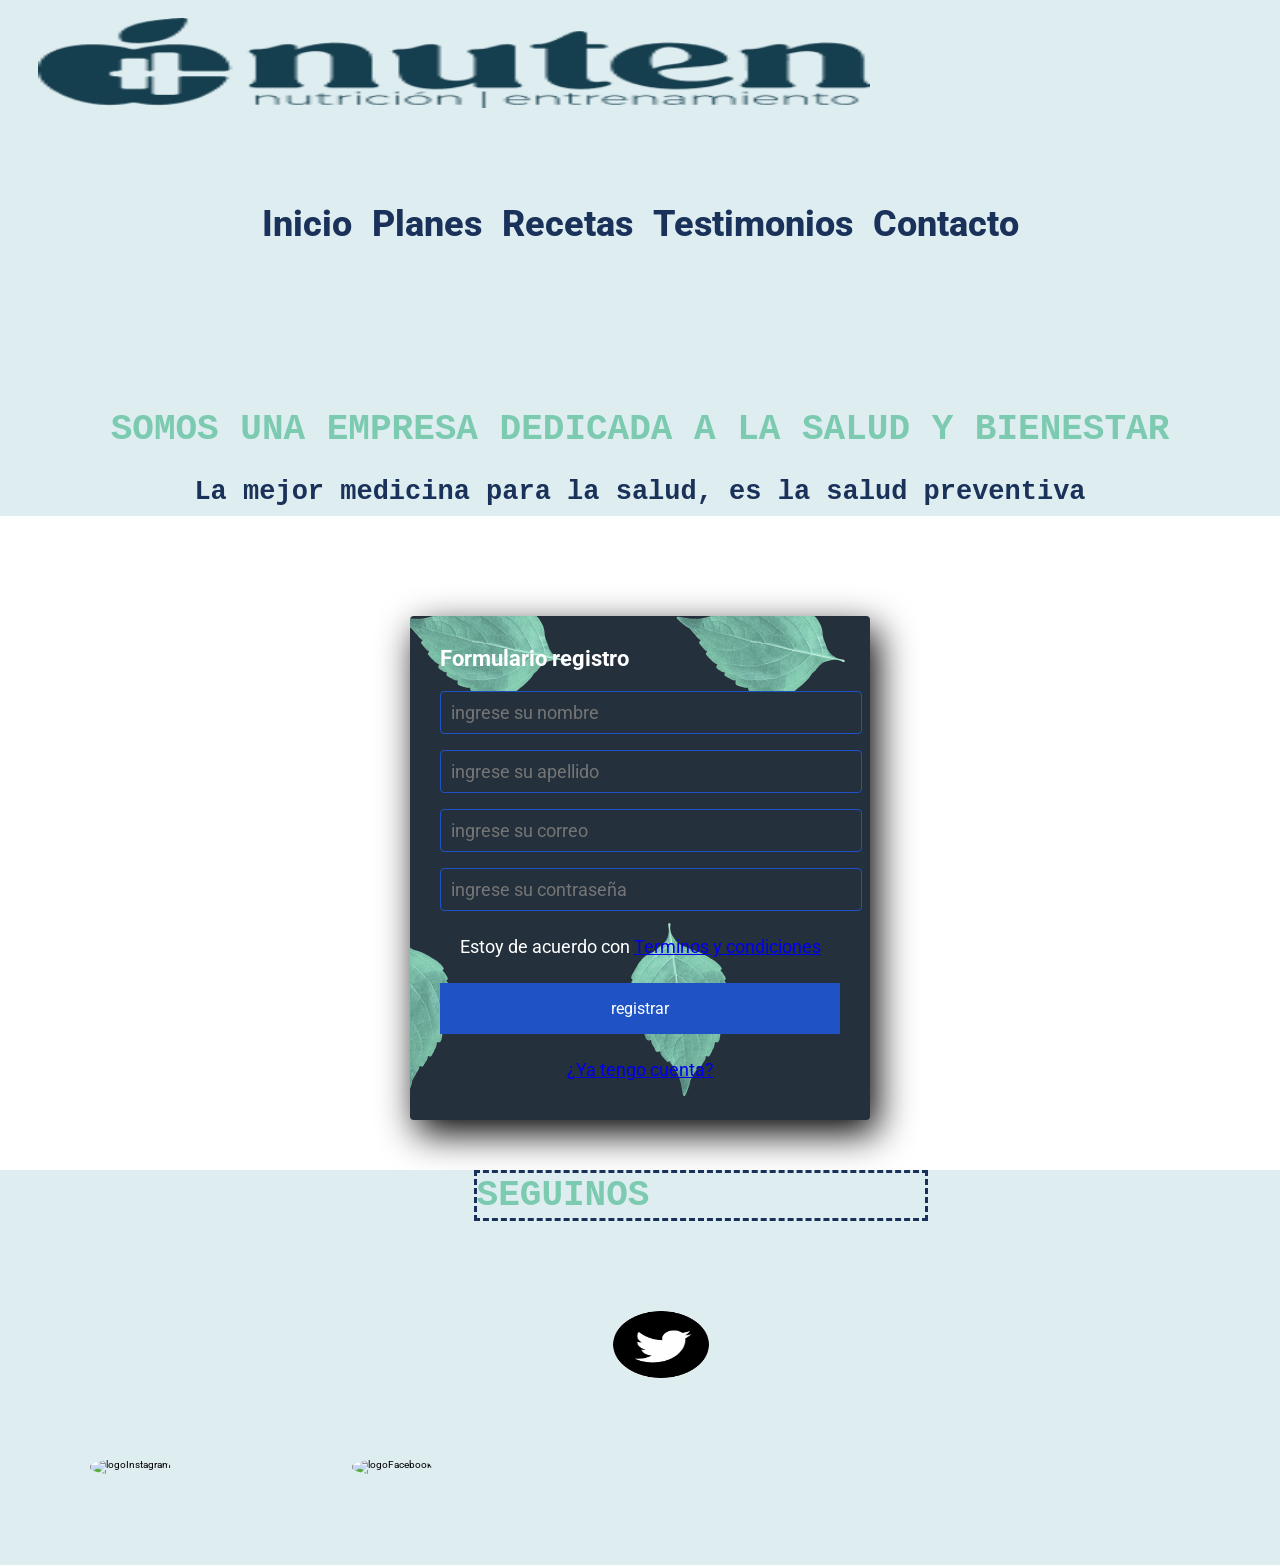
==== pages/contacto.html @ b76f07ed "primer comitt, crear repo en git hub" ====
<!DOCTYPE html> 
<html>
    <head>
        <meta charset="UTF-8">
        <meta name="viewport" content="width=device-width, initial-scale=1.0">
        <title>Nutrición y Deporte</title>
        <!-- <link href="https://cdn.jsdelivr.net/npm/bootstrap@5.1.3/dist/css/bootstrap.min.css" rel="stylesheet" integrity="sha384-1BmE4kWBq78iYhFldvKuhfTAU6auU8tT94WrHftjDbrCEXSU1oBoqyl2QvZ6jIW3" crossorigin="anonymous"> -->
        <link rel="stylesheet" href="../css/styles.css">
    </head>
    <body>
        <div class="">
            <header class="">
            <nav class="">
                <img src="../images/logo.png" alt="logoHeader"
                class="">
                <ul>
                    <li><a href="../index.html">Inicio</a></li>
                    <li><a href="planes.html">Planes</a></li>
                    <li><a href="recetas.html">Recetas</a> </li>
                    <li><a href="nosotros.html">Testimonios</a> </li>
                    <li><a href="contacto.html">Contacto</a> </li>
                </ul>
            </nav>  
            <div class="">
                <h2 class="">SOMOS UNA EMPRESA DEDICADA A LA SALUD Y BIENESTAR</h2>
                <h3>La mejor medicina para la salud, es la salud preventiva</h3>
            </div>   
            </header>  
        </div>
        <section class="form-register">
            <h4>Formulario registro</h4>
            <input class="controls" type="text" name="nombres" id="nombres" placeholder="ingrese su nombre">
            <input class="controls" type="text" name="apellidos" id="apellidos" placeholder="ingrese su apellido">
            <input class="controls" type="email" name="correo" id="correo" placeholder="ingrese su correo">
            <input class="controls" type="password" name="correo" id="correo" placeholder="ingrese su contraseña">
            <p>Estoy de acuerdo con <a href="#">Terminos y condiciones</a></p>
            <input class="botons" type="submit" value="registrar">
            <p><a href="#">¿Ya tengo cuenta?</a></p>
        </section>
            
        
        <footer class="">
            <h2>SEGUINOS</h2>
            <img src="https://thumbs.dreamstime.com/b/icono-de-instagram-logo-medios-sociales-elemento-vector-populares-logos-iconos-vectores-para-la-compa%C3%B1%C3%ADa-web-internet-blog-170743662.jpg" alt="logoInstagram">
            <img src="https://encrypted-tbn0.gstatic.com/images?q=tbn:ANd9GcRAZPsuda5TfzVIIKMs_QpTtxdLWzVCEX_OpvkOnmx1VExEdUcve9t_dYX1232pP3oRFLM&usqp=CAU" alt="logoFacebook">
            <img src="[data-uri]" alt="logoTwitter">
        </footer>
    </div>
    <!-- <script src="https://cdn.jsdelivr.net/npm/bootstrap@5.1.3/dist/js/bootstrap.bundle.min.js" integrity="sha384-ka7Sk0Gln4gmtz2MlQnikT1wXgYsOg+OMhuP+IlRH9sENBO0LRn5q+8nbTov4+1p" crossorigin="anonymous"></script> -->
</body>
</html>
---- css/styles.css ----
@import url('https://fonts.googleapis.com/css2?family=Roboto:ital,wght@1,300&display=swap');

*{
    margin: 0;
    padding: 0;
    font-family: 'Roboto', sans-serif;
}
.gridContenedor{
    max-height: 100vh;
    max-width: 100vw;
    display: grid;
    grid-template-columns: 1fr;
    grid-template-rows: repeat(3, 1fr);
    grid-template-areas:"header" "main" "footer";
    overflow-x:hidden;
}
.gridContenedor *
    {max-height: 100vh;
    max-width: 100vw;
    text-align: center;

}

.gridHeader{
    grid-area: "header";
}
.gridMain{
    grid-area: "main";
}
.gridFooter{
    grid-area: "Footer";
}
html{
    font-size:62.5%;
    }
    /* .contenedorHeader{ */
    
header{
    background-color: #DEEDF0;
   
   
    
}
nav{
    background-color: #DEEDF0;
    padding: 2vh 3vw;
    padding-bottom: 10%;
}
    nav img{
        width: 65vw;
        height: 10vh;
        border-radius: 1vh;
    }
    nav ul{
        list-style: none;
        margin-top: 7%;
        text-align: center;
        
    }
        nav ul li{
            display: inline-flex;
            align-items: center;
        }
            nav ul li a {
                text-decoration: none;
                color: #1a315a;
                font-size: 4vh;
                font-weight: 800;
                padding: 1vh;
            }
    header h2{
        font-family: 'Roboto Mono', monospace;
        text-align: center;
        font-size: 4vh;
        font-weight: 600;
        color: rgb(124, 202, 176);
        padding: 3vh 2vw;
    }  
    header h3{
        text-align: center;
        font-size: 3vh;
        font-weight: 600;
        color: #1a315a;
        font-family: 'Roboto Mono', monospace;
        padding-bottom: 1vh;
        margin: 0%;
}      
            /*acá termina el header y la nav */
            /* acá comienza el main */
main{
    background-image:url(https://previews.123rf.com/images/romastudio/romastudio1603/romastudio160300062/52848975-la-alimentaci%C3%B3n-saludable-fondo-fotograf%C3%ADa-de-estudio-de-diferentes-frutas-y-verduras-en-el-contexto.jpg);
    background-repeat: no-repeat;
    background-size: 100% 100%;
    margin: 0%
    
}
#h2Main{
    color: #1a315a;
    text-align: center;
    font-weight: 100;
    padding: 1vh 15vw;
    border-radius: 3vh;
    border-style:dashed;
    border-color:#1a315a;    
    height: 1;
    width: 32vw    
}
.conteiner{
    width: 100%;
    max-width: 100vw;
    height: 100%;
    display: flex;
    flex-wrap: wrap;
    justify-content: space-evenly;
    margin: 3vh 3vw;
    margin-left:0;
    padding: 2vh 2vw;
}
.conteiner .card{
    display: flex;
    flex-direction: column;
    width: 31vw;
    height: 43vh;
    /* border-radius: ; */
    box-shadow: 0 2px 2px rgba(0, 0, 0, 0,2);
    overflow: hidden;
    margin: 5vw;
    text-align: center;
    transition: all 0.25s;
}
.card{
    width: 75vw;
    height: 50vh;
}
.conteiner .card:hover{
    transform: translateY(-15px);
    box-shadow: 0 12vh 16vw rgba(0, 0, 0, 0,2);
}
.conteiner .card img{
    width: 25vw;
    height: 20vh;
}
.conteiner .card h3{
    background-color: salmon  ;
    border-radius: 1vw;
    font-size: 2vh;
    color: aliceblue;
    margin-top: 1;
    margin-bottom: 4vh;
    padding: 1vh;
    max-height: 25vh;
    max-width: 22.75vw;
    padding: 1vh 
}
/* acá termina el main */
/* acá empieza el footer */
footer{
    background-color: #DEEDF0;
    
}
footer img{
    width: 7.5vw;
    height: 7.5vh;
    padding: 7vw;
    border-radius: 100%;
    margin-left: 29,5vw;
    display: inline;
}
footer h2{
    font-size: 4vh;
    color:  rgb(124, 202, 176);
    font-family: 'Roboto Mono', monospace;
    display: block;
    margin-left: 37vw; 
    justify-content: center;
    align-content: center;
    border-style: dashed;
    border-color: #1a315a;
    padding: 1,5vw;
    height: 5vh;
    width: 35vw
}
/* acá termina el footer */
/* acá empieza el css de recetas */
section{
    background-image: url(../images/imagenfondorecetas.png);
    background-position: 100% 100%;
}
.recetas{
    width: 100%;
    max-width: 12vw;
    height: 100%;
    display: flex;
    flex-wrap: wrap;
    justify-content: space-evenly;
    margin: 3vh 3vw;
    margin-left: 10%;
    padding: 2vh;
}
.recetas .platos{
    width: 320px;
    height: 500px;
    border-radius: 8px;
    box-shadow: 0 2px 2px rgba(0, 0, 0, 0,2);
    overflow: hidden;
    margin: 20px;
    text-align: center;
    transition: all 0.25s;
}
.recetas .platos:hover{
    transform: translateY(-15px);
    box-shadow: 0 12px 16px rgba(0, 0, 0, 0,2);
}
.recetas .platos img{
    width: 300px;
    height: 275px;
    border-style: solid; 
    border-color: #DEEDF0;
    border-width: 10px;
    
}
.recetas .platos h2{
    background-color: #DEEDF0;
    /* border-radius: px; */
    font-size: 200%;
    font-weight: 30%;
    color: #F29A74;
    margin-top: 0;
    height: 65px;
    padding: 0px;
}
div p{
    color: #1a315a;
    font-size: 20px;
    font-weight: 25%;
}
button{
    color: white;
    font-weight: 400;
    font-size: 15px;
    border-radius: 20%;
    border-color: #E6acad;
    background-color: #E6acad;
    height: 5%;
    width: 20%;
    margin-top: 15px;
    }
    /* aca temrina recetas */
    /* aca empieza el css de formulario */

.form-register{
    width: 400px;
    background-color: #24303c;
    padding: 30px;
    margin: auto;
    margin-bottom: 50px;
    margin-top: 100px;
    border-radius: 4px;
    color:white; 
    box-shadow: 7px 13px 37px #000;
}
.form-register h4{
    font-size: 22px;
    margin-bottom: 20px;
    
}
.controls{
    width: 100%;
    background-color: #24303c;
    padding: 10px;
    border-radius: 4px;
    margin-bottom: 16px;
    border: 1px solid #1f53c5;
    font-size: 18px;
}
.form-register p{
    height: 40px;
    text-align: center;
    font-size: 18px;
    line-height: 40px;
}
.form-register a:hover {
    color: white;
    text-decoration: rgb(124, 202, 176);
}
.form-register .botons{
    width: 100%;
    background-color: #1f53c5;
    border: none;
    padding: 16px;
    color: white;
    margin: 16px 0;
    font-size: 16px;
}
/* acá termina el css de formulario */
/* acá empieza el css de page planes */
.planes{
    background-image: url(https://nuten.es/wp-content/uploads/2021/09/hojas-2-1.png);
    background-repeat: no-repeat;
    background-position: 0px 0px;
    width: 100%;
    max-width: 1000px;
    height: 100%;
    display: flex;
    flex-wrap: wrap;
    justify-content: center;
    margin: 30px 50px;
    margin-left: 10%;
    padding: 20px;
}
.planes .tarjetas{
    width: 200px;
    height: 750px;
    border-radius: 8px;
    box-shadow: 0 2px 2px rgba(0, 0, 0, 0,2);
    overflow: hidden;
    margin: 20px;
    text-align: center;
    transition: all 0.25s;
    
}
.planes .tarjetas:hover{
    transform: translateY(-15px);
    box-shadow: 0 12px 16px rgba(0, 0, 0, 0,2);
}
#funcion{ 
    justify-content: center;
    padding-left: 35%;
    margin-right: 0%;
    font-size: 50px;
}
.tarjetas h2{
    border-radius: 100px 100px;
    width: 60px ;
    color: #1a315a;
    background-color: #E6acad;
    font-size: 40px;
    margin-left: 35%;
    margin-bottom: 15px;
}
/* ac termina el css de planes */
/* acá empieza el css de nosotros.html */
.invitacion{
    font-size: 30px;
    color: #1a315a;
    text-align: center;
    background-color: #DEEDF0;
    font-weight: 50px;

}
#descripcion{
    text-align: center;
    max-width: 70%;
    padding-left: 15%;
    font-weight: 15%;
    font-size: 30px;
    padding-top: 20px;
}
.compañeros{
    text-align: center;
    color: #F29A74;
    font-size: 25px;
    font-weight: 50%;
    padding: 30px;
}
.equipo{
    color: #1a315a;
    font-size: 40px;
    font-weight:bolder;
    padding-left: 20px;
    padding-bottom: 20%;
}

.conteinerConocenos{
    display: block;
    max-width: 100%;
    padding-bottom: 30px;
}
.conteinerConocenos img{
    display: flex;
    max-width: 500px;
}
.presentacion{
    max-width: 80%;
    display: flex;
    padding-bottom: 5%;
}
.presentacion img{
    float: right;
}
.presentacion1{
    max-width: 80%;
    display: flex;
}
.cartaPresentacion{
    max-width: 80%;
    
}
    .cartaPresentacion h2{
        border-radius: 8px;
        border-style: dotted;
        border-color: #1a315a;
        font-size: 30px;
        margin: 15px;
        margin-right: 35%;
        padding: 15px;
        border-width: 8px;
        text-align: center;
        color: white;
        background-color: #1a315a;
    }
    .cartaPresentacion p{
        padding-left: 25%;
        font-size: 20px;
    }
    .cartaPresentacion ul{
        padding-left: 25%;
        padding-top: 10px;
        font-size: 20px;
    }
    #NatyLuis{
        margin-left: 50%;
        margin-right: 0;
    }
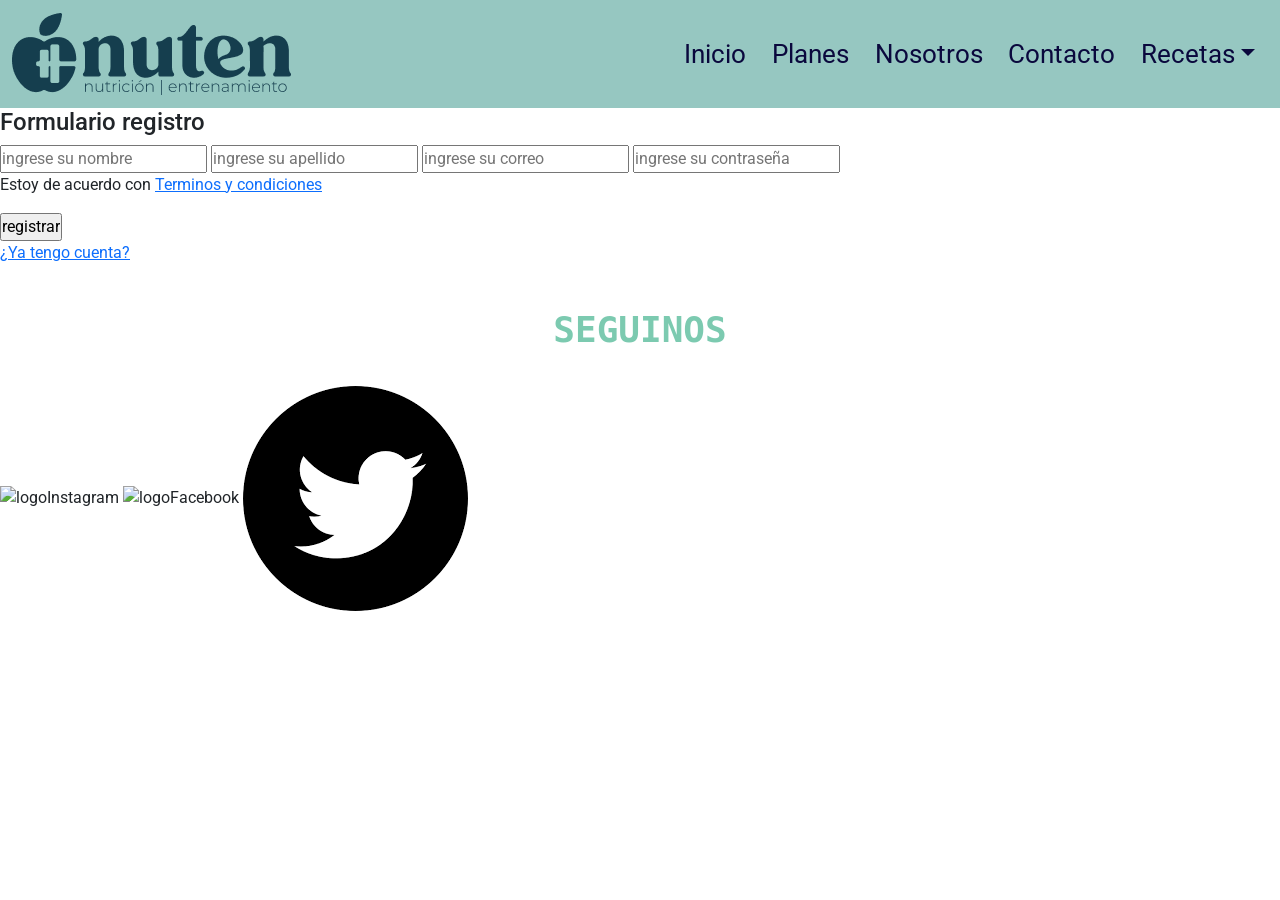
==== commit 8201bfa8: "desafio de bootstraps" ====
--- a/pages/contacto.html
+++ b/pages/contacto.html
@@ -4,27 +4,46 @@
         <meta charset="UTF-8">
         <meta name="viewport" content="width=device-width, initial-scale=1.0">
         <title>Nutrición y Deporte</title>
-        <!-- <link href="https://cdn.jsdelivr.net/npm/bootstrap@5.1.3/dist/css/bootstrap.min.css" rel="stylesheet" integrity="sha384-1BmE4kWBq78iYhFldvKuhfTAU6auU8tT94WrHftjDbrCEXSU1oBoqyl2QvZ6jIW3" crossorigin="anonymous"> -->
+        <link href="https://cdn.jsdelivr.net/npm/bootstrap@5.0.2/dist/css/bootstrap.min.css" rel="stylesheet" integrity="sha384-EVSTQN3/azprG1Anm3QDgpJLIm9Nao0Yz1ztcQTwFspd3yD65VohhpuuCOmLASjC" crossorigin="anonymous">
         <link rel="stylesheet" href="../css/styles.css">
     </head>
-    <body>
-        <div class="">
+    <body class="w-100">
+        <div class="w-100">
             <header class="">
-            <nav class="">
-                <img src="../images/logo.png" alt="logoHeader"
-                class="">
-                <ul>
-                    <li><a href="../index.html">Inicio</a></li>
-                    <li><a href="planes.html">Planes</a></li>
-                    <li><a href="recetas.html">Recetas</a> </li>
-                    <li><a href="nosotros.html">Testimonios</a> </li>
-                    <li><a href="contacto.html">Contacto</a> </li>
-                </ul>
-            </nav>  
-            <div class="">
-                <h2 class="">SOMOS UNA EMPRESA DEDICADA A LA SALUD Y BIENESTAR</h2>
-                <h3>La mejor medicina para la salud, es la salud preventiva</h3>
-            </div>   
+                <nav class="navbar navbar-expand-lg navbar-light mi-navbar ">
+                    <div class="container-fluid sticky-top">
+                        <a class="navbar-brand" href="../index.html">
+                            <img src="../images/logo.png" alt="logodelapagina">
+                        </a>
+                        <button class="navbar-toggler" type="button" data-bs-toggle="collapse" data-bs-target="#navbarSupportedContent" aria-controls="navbarSupportedContent" aria-expanded="false" aria-label="Toggle navigation">
+                            <span class="navbar-toggler-icon"></span>
+                        </button>
+                        <div class="collapse navbar-collapse" id="navbarSupportedContent">
+                            <ul class="navbar-nav ms-auto mi-navbar">
+                                <li class="nav-item">
+                                    <a class="mi-li" aria-current="page" href="../index.html">Inicio</a>
+                                </li>
+                                <li class="nav-item">
+                                    <a class="mi-li" id="bot-a" href="../pages/planes.html">Planes</a>
+                                </li>
+                                <li class="nav-item">
+                                    <a class="mi-li" href="../pages/nosotros.html">Nosotros</a>
+                                </li>
+                                <li class="nav-item">
+                                    <a class="mi-li" href="../pages/contacto.html">Contacto</a>
+                                </li>
+                                <li class="nav-item dropdown">
+                                    <a class="mi-li dropdown-toggle" href="../pages/recetas.html" id="navbarDropdown" role="button" data-bs-toggle="dropdown" aria-expanded="false">Recetas</a>
+                                    <ul class="dropdown-menu" aria-labelledby="navbarDropdown">
+                                        <li><a class="dropdown-item" href="#">Meriendas</a></li>
+                                        <li><a class="dropdown-item" href="#">Almuerzos</a></li>
+                                        <li><a class="dropdown-item" href="#">Cena</a></li>
+                                    </ul>
+                                </li>    
+                            </ul>
+                        </div>
+                    </div>
+                </nav>        
             </header>  
         </div>
         <section class="form-register">
--- a/css/styles.css
+++ b/css/styles.css
@@ -5,422 +5,93 @@
     padding: 0;
     font-family: 'Roboto', sans-serif;
 }
-.gridContenedor{
-    max-height: 100vh;
-    max-width: 100vw;
-    display: grid;
-    grid-template-columns: 1fr;
-    grid-template-rows: repeat(3, 1fr);
-    grid-template-areas:"header" "main" "footer";
-    overflow-x:hidden;
+/* acá empieza la nav */
+.mi-navbar{
+    background-color: #96C7C1;
 }
-.gridContenedor *
-    {max-height: 100vh;
-    max-width: 100vw;
-    text-align: center;
-
+.mi-li{
+    font-size: 2vw;
+    color: #0a083d;
+    text-decoration: none;
+    padding: 1vw;
 }
-
-.gridHeader{
-    grid-area: "header";
+/* acá termina la nav */
+/* acá empieza el main */
+.fondo-index{
+    background-image:url(https://img.freepik.com/foto-gratis/almuerzo-saludable-llevar-empacado-lonchera_1220-4541.jpg?w=2000);
+    background-repeat: none;
+    background-size: 100%;
 }
-.gridMain{
-    grid-area: "main";
-}
-.gridFooter{
-    grid-area: "Footer";
-}
-html{
-    font-size:62.5%;
-    }
-    /* .contenedorHeader{ */
-    
-header{
-    background-color: #DEEDF0;
-   
-   
-    
-}
-nav{
-    background-color: #DEEDF0;
-    padding: 2vh 3vw;
-    padding-bottom: 10%;
-}
-    nav img{
-        width: 65vw;
-        height: 10vh;
-        border-radius: 1vh;
-    }
-    nav ul{
-        list-style: none;
-        margin-top: 7%;
-        text-align: center;
-        
-    }
-        nav ul li{
-            display: inline-flex;
-            align-items: center;
-        }
-            nav ul li a {
-                text-decoration: none;
-                color: #1a315a;
-                font-size: 4vh;
-                font-weight: 800;
-                padding: 1vh;
-            }
-    header h2{
-        font-family: 'Roboto Mono', monospace;
-        text-align: center;
-        font-size: 4vh;
-        font-weight: 600;
-        color: rgb(124, 202, 176);
-        padding: 3vh 2vw;
-    }  
-    header h3{
-        text-align: center;
-        font-size: 3vh;
-        font-weight: 600;
-        color: #1a315a;
-        font-family: 'Roboto Mono', monospace;
-        padding-bottom: 1vh;
-        margin: 0%;
-}      
-            /*acá termina el header y la nav */
-            /* acá comienza el main */
-main{
-    background-image:url(https://previews.123rf.com/images/romastudio/romastudio1603/romastudio160300062/52848975-la-alimentaci%C3%B3n-saludable-fondo-fotograf%C3%ADa-de-estudio-de-diferentes-frutas-y-verduras-en-el-contexto.jpg);
-    background-repeat: no-repeat;
-    background-size: 100% 100%;
-    margin: 0%
-    
-}
-#h2Main{
+h1{
+    display: flex;
+    justify-content: center;
     color: #1a315a;
     text-align: center;
-    font-weight: 100;
+    font-weight: 600;
     padding: 1vh 15vw;
     border-radius: 3vh;
     border-style:dashed;
     border-color:#1a315a;    
-    height: 1;
-    width: 32vw    
+    height: 100%;
+    width: 25%;
+    font-size: 100%;    
 }
-.conteiner{
-    width: 100%;
-    max-width: 100vw;
-    height: 100%;
+
+h2{
+    font-family: 'Roboto Mono', monospace;
+    text-align: center;
+    font-size: 4vh;
+    font-weight: 600;
+    color: rgb(124, 202, 176);
+    padding: 3vh 2vw;
+}  
+h3{
+    text-align: center;
+    font-size: 3vh;
+    font-weight: 600;
+    color: #1a315a;
+    font-family: 'Roboto Mono', monospace;
+    padding-bottom: 1vh;
+    margin: 0%; 
+}      
+
+/* acá temrina el main */
+/* acá empieza las cards */
+.h3-card{
     display: flex;
-    flex-wrap: wrap;
-    justify-content: space-evenly;
-    margin: 3vh 3vw;
-    margin-left:0;
-    padding: 2vh 2vw;
+    text-align: center;
+    border: none;
+    background-color: #f7cf2f;
+    justify-content: center;
+    font-weight: bold;
+    color: white;
+    height: 15vh;
 }
-.conteiner .card{
+.h3-card1{
     display: flex;
-    flex-direction: column;
-    width: 31vw;
-    height: 43vh;
-    /* border-radius: ; */
-    box-shadow: 0 2px 2px rgba(0, 0, 0, 0,2);
-    overflow: hidden;
-    margin: 5vw;
     text-align: center;
-    transition: all 0.25s;
+    border: none;
+    background-color: #FF7F3F;
+    justify-content: center;
+    font-weight: bold;
+    color: white;
+    height: 15vh;
 }
-.card{
-    width: 75vw;
-    height: 50vh;
-}
-.conteiner .card:hover{
+.cards-index:hover{
     transform: translateY(-15px);
     box-shadow: 0 12vh 16vw rgba(0, 0, 0, 0,2);
 }
-.conteiner .card img{
-    width: 25vw;
-    height: 20vh;
+/* acá termina las cards */
+/* acá empieza el footer */
+.fondo-footer{
+   background-color: #96C7C1;
 }
-.conteiner .card h3{
-    background-color: salmon  ;
-    border-radius: 1vw;
-    font-size: 2vh;
-    color: aliceblue;
-    margin-top: 1;
-    margin-bottom: 4vh;
-    padding: 1vh;
-    max-height: 25vh;
-    max-width: 22.75vw;
-    padding: 1vh 
-}
-/* acá termina el main */
-/* acá empieza el footer */
-footer{
-    background-color: #DEEDF0;
-    
-}
-footer img{
-    width: 7.5vw;
-    height: 7.5vh;
-    padding: 7vw;
-    border-radius: 100%;
-    margin-left: 29,5vw;
-    display: inline;
-}
-footer h2{
-    font-size: 4vh;
-    color:  rgb(124, 202, 176);
-    font-family: 'Roboto Mono', monospace;
-    display: block;
-    margin-left: 37vw; 
-    justify-content: center;
-    align-content: center;
-    border-style: dashed;
-    border-color: #1a315a;
-    padding: 1,5vw;
-    height: 5vh;
-    width: 35vw
+#h2-footer{
+    color: #0a083d;
+    font-weight: 900;
+    font-size: 3vw;
 }
 /* acá termina el footer */
-/* acá empieza el css de recetas */
-section{
-    background-image: url(../images/imagenfondorecetas.png);
-    background-position: 100% 100%;
-}
-.recetas{
-    width: 100%;
-    max-width: 12vw;
-    height: 100%;
-    display: flex;
-    flex-wrap: wrap;
-    justify-content: space-evenly;
-    margin: 3vh 3vw;
-    margin-left: 10%;
-    padding: 2vh;
-}
-.recetas .platos{
-    width: 320px;
-    height: 500px;
-    border-radius: 8px;
-    box-shadow: 0 2px 2px rgba(0, 0, 0, 0,2);
-    overflow: hidden;
-    margin: 20px;
-    text-align: center;
-    transition: all 0.25s;
-}
-.recetas .platos:hover{
-    transform: translateY(-15px);
-    box-shadow: 0 12px 16px rgba(0, 0, 0, 0,2);
-}
-.recetas .platos img{
-    width: 300px;
-    height: 275px;
-    border-style: solid; 
-    border-color: #DEEDF0;
-    border-width: 10px;
-    
-}
-.recetas .platos h2{
-    background-color: #DEEDF0;
-    /* border-radius: px; */
-    font-size: 200%;
-    font-weight: 30%;
-    color: #F29A74;
-    margin-top: 0;
-    height: 65px;
-    padding: 0px;
-}
-div p{
-    color: #1a315a;
-    font-size: 20px;
-    font-weight: 25%;
-}
-button{
-    color: white;
-    font-weight: 400;
-    font-size: 15px;
-    border-radius: 20%;
-    border-color: #E6acad;
-    background-color: #E6acad;
-    height: 5%;
-    width: 20%;
-    margin-top: 15px;
-    }
-    /* aca temrina recetas */
-    /* aca empieza el css de formulario */
-
-.form-register{
-    width: 400px;
-    background-color: #24303c;
-    padding: 30px;
-    margin: auto;
-    margin-bottom: 50px;
-    margin-top: 100px;
-    border-radius: 4px;
-    color:white; 
-    box-shadow: 7px 13px 37px #000;
-}
-.form-register h4{
-    font-size: 22px;
-    margin-bottom: 20px;
-    
-}
-.controls{
-    width: 100%;
-    background-color: #24303c;
-    padding: 10px;
-    border-radius: 4px;
-    margin-bottom: 16px;
-    border: 1px solid #1f53c5;
-    font-size: 18px;
-}
-.form-register p{
-    height: 40px;
-    text-align: center;
-    font-size: 18px;
-    line-height: 40px;
-}
-.form-register a:hover {
-    color: white;
-    text-decoration: rgb(124, 202, 176);
-}
-.form-register .botons{
-    width: 100%;
-    background-color: #1f53c5;
-    border: none;
-    padding: 16px;
-    color: white;
-    margin: 16px 0;
-    font-size: 16px;
-}
-/* acá termina el css de formulario */
-/* acá empieza el css de page planes */
-.planes{
-    background-image: url(https://nuten.es/wp-content/uploads/2021/09/hojas-2-1.png);
-    background-repeat: no-repeat;
-    background-position: 0px 0px;
-    width: 100%;
-    max-width: 1000px;
-    height: 100%;
-    display: flex;
-    flex-wrap: wrap;
-    justify-content: center;
-    margin: 30px 50px;
-    margin-left: 10%;
-    padding: 20px;
-}
-.planes .tarjetas{
-    width: 200px;
-    height: 750px;
-    border-radius: 8px;
-    box-shadow: 0 2px 2px rgba(0, 0, 0, 0,2);
-    overflow: hidden;
-    margin: 20px;
-    text-align: center;
-    transition: all 0.25s;
-    
-}
-.planes .tarjetas:hover{
-    transform: translateY(-15px);
-    box-shadow: 0 12px 16px rgba(0, 0, 0, 0,2);
-}
-#funcion{ 
-    justify-content: center;
-    padding-left: 35%;
-    margin-right: 0%;
-    font-size: 50px;
-}
-.tarjetas h2{
-    border-radius: 100px 100px;
-    width: 60px ;
-    color: #1a315a;
-    background-color: #E6acad;
-    font-size: 40px;
-    margin-left: 35%;
-    margin-bottom: 15px;
-}
-/* ac termina el css de planes */
-/* acá empieza el css de nosotros.html */
-.invitacion{
-    font-size: 30px;
-    color: #1a315a;
-    text-align: center;
-    background-color: #DEEDF0;
-    font-weight: 50px;
-
-}
-#descripcion{
-    text-align: center;
-    max-width: 70%;
-    padding-left: 15%;
-    font-weight: 15%;
-    font-size: 30px;
-    padding-top: 20px;
-}
-.compañeros{
-    text-align: center;
-    color: #F29A74;
-    font-size: 25px;
-    font-weight: 50%;
-    padding: 30px;
-}
-.equipo{
-    color: #1a315a;
-    font-size: 40px;
-    font-weight:bolder;
-    padding-left: 20px;
-    padding-bottom: 20%;
-}
-
-.conteinerConocenos{
-    display: block;
-    max-width: 100%;
-    padding-bottom: 30px;
-}
-.conteinerConocenos img{
-    display: flex;
-    max-width: 500px;
-}
-.presentacion{
-    max-width: 80%;
-    display: flex;
-    padding-bottom: 5%;
-}
-.presentacion img{
-    float: right;
-}
-.presentacion1{
-    max-width: 80%;
-    display: flex;
-}
-.cartaPresentacion{
-    max-width: 80%;
-    
-}
-    .cartaPresentacion h2{
-        border-radius: 8px;
-        border-style: dotted;
-        border-color: #1a315a;
-        font-size: 30px;
-        margin: 15px;
-        margin-right: 35%;
-        padding: 15px;
-        border-width: 8px;
-        text-align: center;
-        color: white;
-        background-color: #1a315a;
-    }
-    .cartaPresentacion p{
-        padding-left: 25%;
-        font-size: 20px;
-    }
-    .cartaPresentacion ul{
-        padding-left: 25%;
-        padding-top: 10px;
-        font-size: 20px;
-    }
-    #NatyLuis{
-        margin-left: 50%;
-        margin-right: 0;
-    } 
-    
-
+.position-carrousel{
+    padding-bottom: 50%;
+}
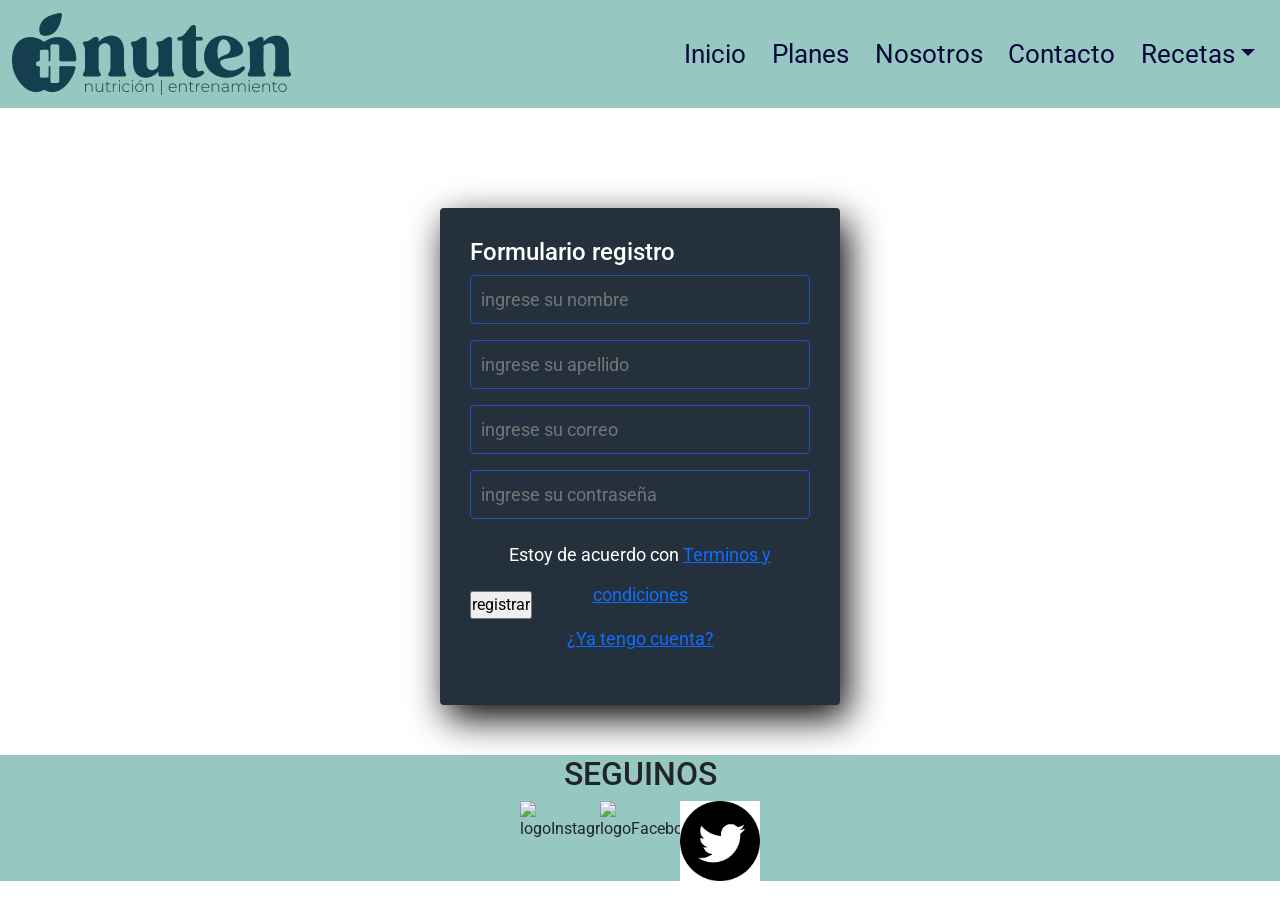
==== commit 97c7cd4c: "subida de la entrega final" ====
--- a/pages/contacto.html
+++ b/pages/contacto.html
@@ -5,7 +5,7 @@
         <meta name="viewport" content="width=device-width, initial-scale=1.0">
         <title>Nutrición y Deporte</title>
         <link href="https://cdn.jsdelivr.net/npm/bootstrap@5.0.2/dist/css/bootstrap.min.css" rel="stylesheet" integrity="sha384-EVSTQN3/azprG1Anm3QDgpJLIm9Nao0Yz1ztcQTwFspd3yD65VohhpuuCOmLASjC" crossorigin="anonymous">
-        <link rel="stylesheet" href="../css/styles.css">
+        <link rel="stylesheet" href="../css/estilo.css">
     </head>
     <body class="w-100">
         <div class="w-100">
@@ -53,18 +53,24 @@
             <input class="controls" type="email" name="correo" id="correo" placeholder="ingrese su correo">
             <input class="controls" type="password" name="correo" id="correo" placeholder="ingrese su contraseña">
             <p>Estoy de acuerdo con <a href="#">Terminos y condiciones</a></p>
-            <input class="botons" type="submit" value="registrar">
+                <input class="botons" type="submit" value="registrar">
             <p><a href="#">¿Ya tengo cuenta?</a></p>
         </section>
-            
-        
-        <footer class="">
-            <h2>SEGUINOS</h2>
-            <img src="https://thumbs.dreamstime.com/b/icono-de-instagram-logo-medios-sociales-elemento-vector-populares-logos-iconos-vectores-para-la-compa%C3%B1%C3%ADa-web-internet-blog-170743662.jpg" alt="logoInstagram">
-            <img src="https://encrypted-tbn0.gstatic.com/images?q=tbn:ANd9GcRAZPsuda5TfzVIIKMs_QpTtxdLWzVCEX_OpvkOnmx1VExEdUcve9t_dYX1232pP3oRFLM&usqp=CAU" alt="logoFacebook">
-            <img src="[data-uri]" alt="logoTwitter">
-        </footer>
-    </div>
-    <!-- <script src="https://cdn.jsdelivr.net/npm/bootstrap@5.1.3/dist/js/bootstrap.bundle.min.js" integrity="sha384-ka7Sk0Gln4gmtz2MlQnikT1wXgYsOg+OMhuP+IlRH9sENBO0LRn5q+8nbTov4+1p" crossorigin="anonymous"></script> -->
-</body>
-</html>+        <div class="fondo-footer ">
+            <footer class="">
+                <h2 class="h2-footer text-center">SEGUINOS</h2>
+                <div class="w-25 d-flex justify-content-center mx-auto">
+                    <img src="https://thumbs.dreamstime.com/b/icono-de-instagram-logo-medios-sociales-elemento-vector-populares-logos-iconos-vectores-para-la-compa%C3%B1%C3%ADa-web-internet-blog-170743662.jpg"
+                        alt="logoInstagram" class="d-inline w-25 h-25  img-fluid">
+                    <img src="https://encrypted-tbn0.gstatic.com/images?q=tbn:ANd9GcRAZPsuda5TfzVIIKMs_QpTtxdLWzVCEX_OpvkOnmx1VExEdUcve9t_dYX1232pP3oRFLM&usqp=CAU"
+                        alt="logoFacebook" class="d-inline w-25 h-25 img-fluid ">
+                    <img src="[data-uri]"
+                        alt="logoTwitter" class="d-inline w-25 h-25  img-fluid ">
+                </div>
+            </footer>
+        </div>
+        <script src="https://cdn.jsdelivr.net/npm/bootstrap@5.0.2/dist/js/bootstrap.bundle.min.js"
+            integrity="sha384-MrcW6ZMFYlzcLA8Nl+NtUVF0sA7MsXsP1UyJoMp4YLEuNSfAP+JcXn/tWtIaxVXM"
+            crossorigin="anonymous"></script>
+    </body>
+    </html>
--- a/css/estilo.css
+++ b/css/estilo.css
@@ -0,0 +1,124 @@
+@import url("https://fonts.googleapis.com/css2?family=Roboto:ital,wght@1,300&display=swap");
+.form-register {
+  background-image: url(https://nuten.es/wp-content/uploads/2021/09/hojas-2-1.png);
+  width: 400px;
+  background-color: #24303c;
+  padding: 30px;
+  margin: auto;
+  margin-bottom: 50px;
+  margin-top: 100px;
+  border-radius: 4px;
+  color: white;
+  box-shadow: 7px 13px 37px #000;
+}
+.form-register p {
+  height: 40px;
+  text-align: center;
+  font-size: 18px;
+  line-height: 40px;
+}
+.form-register p a:hover {
+  color: white;
+  text-decoration: rgb(124, 202, 176);
+}
+.form-register .controls {
+  width: 100%;
+  background-color: #24303c;
+  padding: 10px;
+  border-radius: 4px;
+  margin-bottom: 16px;
+  border: 1px solid #1f53c5;
+  font-size: 18px;
+}
+.form-register .h4 {
+  font-size: 22px;
+  margin-bottom: 20px;
+}
+
+header .mi-navbar {
+  background-color: #96C7C1;
+}
+header .mi-navbar .mi-li {
+  font-size: 2vw;
+  color: #0a083d;
+  text-decoration: none;
+  padding: 1vw;
+}
+
+.fondo-index {
+  background-image: url(https://img.freepik.com/foto-gratis/almuerzo-saludable-llevar-empacado-lonchera_1220-4541.jpg?w=2000);
+  background-repeat: none;
+  background-size: 100%;
+}
+.fondo-index h1 {
+  display: flex;
+  justify-content: center;
+  color: #1a315a;
+  text-align: center;
+  font-weight: 600;
+  padding: 1vh 15vw;
+  border-radius: 3vh;
+  border-style: dashed;
+  border-color: #1a315a;
+  height: auto;
+  width: 25%;
+  font-size: 100%;
+}
+.fondo-index .d-flex #card-index {
+  background-color: rgb(237, 224, 29);
+  border-radius: 2vw;
+  height: 7vh;
+  color: white;
+}
+.fondo-index .d-flex #card-index-2 {
+  background-color: #EA907A;
+  border-radius: 2vw;
+  height: 7vh;
+  color: rgb(255, 255, 253);
+}
+.fondo-index h2 {
+  font-family: "Roboto Mono", monospace;
+  text-align: center;
+  font-size: 4vh;
+  font-weight: 600;
+  color: rgb(124, 202, 176);
+  padding: 3vh 2vw;
+}
+.fondo-index h3 {
+  text-align: center;
+  font-size: 3vh;
+  font-weight: 600;
+  color: #1a315a;
+  font-family: "Roboto Mono", monospace;
+  padding-bottom: 1vh;
+  margin: 0%;
+}
+
+.fondo-footer {
+  background-color: #96C7C1;
+}
+.fondo-footer #h2-footer {
+  color: #0a083d;
+  font-weight: 900;
+  font-size: 3vw;
+}
+
+#bg-recetas {
+  background-color: rgba(31, 19, 120, 0);
+}
+#bg-recetas p {
+  color: rgb(3, 3, 67);
+}
+
+.bg-error404 {
+  background-color: rgb(208, 208, 208);
+  list-style: none;
+}
+
+* {
+  margin: 0;
+  padding: 0;
+  font-family: "Roboto", sans-serif;
+}
+
+/*# sourceMappingURL=estilo.css.map */
